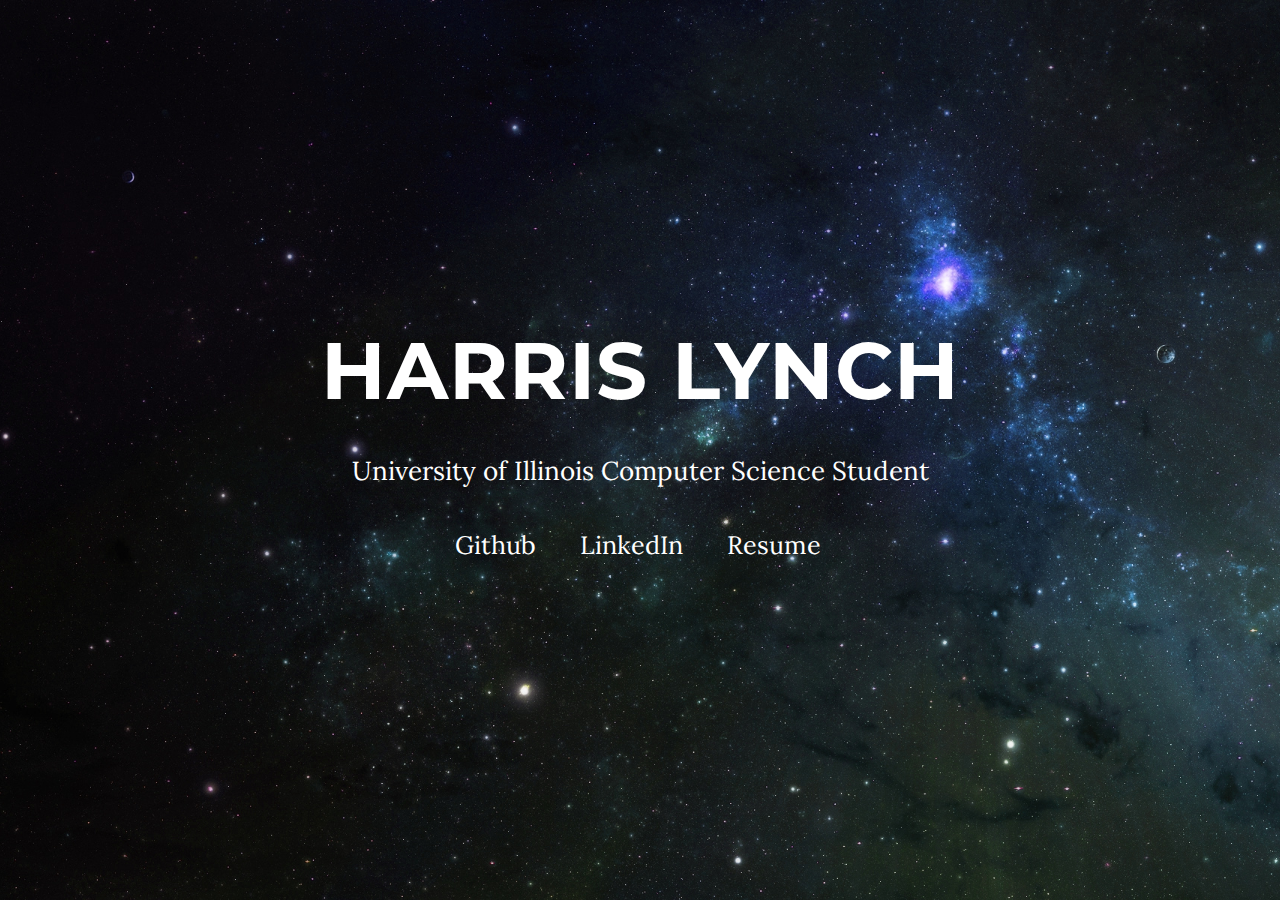
==== index.html @ 1fd01e35 "changed background to space" ====
<!DOCTYPE html>
<html lang="en">

<head>

    <meta charset="utf-8">
    <meta http-equiv="X-UA-Compatible" content="IE=edge">
    <meta name="viewport" content="width=device-width, initial-scale=1">
    <meta name="description" content="">
    <meta name="author" content="">

    <title>Harris Lynch</title>

    <!-- Bootstrap Core CSS -->
    <link href="css/bootstrap.min.css" rel="stylesheet">

    <!-- Custom CSS -->
    <link href="css/grayscale.css" rel="stylesheet">

    <!-- Custom Fonts -->
    <link href="font-awesome/css/font-awesome.min.css" rel="stylesheet" type="text/css">
    <link href="http://fonts.googleapis.com/css?family=Lora:400,700,400italic,700italic" rel="stylesheet" type="text/css">
    <link href="http://fonts.googleapis.com/css?family=Montserrat:400,700" rel="stylesheet" type="text/css">

    <!-- HTML5 Shim and Respond.js IE8 support of HTML5 elements and media queries -->
    <!-- WARNING: Respond.js doesn't work if you view the page via file:// -->
    <!--[if lt IE 9]>
        <script src="https://oss.maxcdn.com/libs/html5shiv/3.7.0/html5shiv.js"></script>
        <script src="https://oss.maxcdn.com/libs/respond.js/1.4.2/respond.min.js"></script>
    <![endif]-->

</head>

<body id="page-top" data-spy="scroll" data-target=".navbar-fixed-top">

    <!-- Intro Header -->
    <header class="intro">
        <div class="intro-body">
            <div class="container">
                <div class="row">
                    <h1 class="brand-heading my-name">Harris Lynch</h1>
                    <p class="intro-text">University of Illinois Computer Science Student<br></p>
                    <div class="row">
                        <ul class="list-inline">
                            <li style="padding-right:2.5em">
                                <a target="_blank" href="https://github.com/hjlynch2" class="custom-links">Github</a>
                            </li>
                            <li style="padding-right:2.5em">
                                <a target="_blank" href="https://www.linkedin.com/in/harrislynch" class="custom-links">LinkedIn</a>
                            </li>
                            <li>
                                <a target="_blank" href="Resume.pdf" class="custom-links">Resume</a>
                            </li>
                        </ul>
                    </div>
                </div>
            </div>
        </div>
    </header>

    <!-- jQuery -->
    <script src="js/jquery.js"></script>

    <!-- Bootstrap Core JavaScript -->
    <script src="js/bootstrap.min.js"></script>

    <!-- Plugin JavaScript -->
    <script src="js/jquery.easing.min.js"></script>

    <!-- Custom Theme JavaScript -->
    <script src="js/grayscale.js"></script>

</body>

</html>
---- css/grayscale.css ----
/*!
 * Start Bootstrap - Grayscale Bootstrap Theme (http://startbootstrap.com)
 * Code licensed under the Apache License v2.0.
 * For details, see http://www.apache.org/licenses/LICENSE-2.0.
 */

body {
    width: 100%;
    height: 100%;
    font-family: Lora,"Helvetica Neue",Helvetica,Arial,sans-serif;
    color: #fff;
    background-color: #000;
}

html {
    width: 100%;
    height: 100%;
}

h1,
h2,
h3,
h4,
h5,
h6 {
    margin: 0 0 35px;
    text-transform: uppercase;
    font-family: Montserrat,"Helvetica Neue",Helvetica,Arial,sans-serif;
    font-weight: 700;
    letter-spacing: 1px;
}

p {
    margin: 0 0 25px;
    font-size: 18px;
    line-height: 1.5;
}

@media(min-width:768px) {
    p {
        margin: 0 0 35px;
        font-size: 20px;
        line-height: 1.6;
    }
}

a {
    -webkit-transition: all .2s ease-in-out;
    -moz-transition: all .2s ease-in-out;
    transition: all .2s ease-in-out;
    color: #FFFFFF;
}

a:hover,
a:focus {
    text-decoration: none;
    color:#B4D7E6;
}

.light {
    font-weight: 400;
}

.navbar-custom {
    margin-bottom: 0;
    border-bottom: 1px solid rgba(255,255,255,.3);
    text-transform: uppercase;
    font-family: Montserrat,"Helvetica Neue",Helvetica,Arial,sans-serif;
    background-color: #000;
}

.navbar-custom .navbar-brand {
    font-weight: 700;
}

.navbar-custom .navbar-brand:focus {
    outline: 0;
}

.navbar-custom .navbar-brand .navbar-toggle {
    padding: 4px 6px;
    font-size: 16px;
    color: #fff;
}

.navbar-custom .navbar-brand .navbar-toggle:focus,
.navbar-custom .navbar-brand .navbar-toggle:active {
    outline: 0;
}

.navbar-custom a {
    color: #fff;
}

.navbar-custom .nav li a {
    -webkit-transition: background .3s ease-in-out;
    -moz-transition: background .3s ease-in-out;
    transition: background .3s ease-in-out;
}

.navbar-custom .nav li a:hover {
    outline: 0;
    color: rgba(255,255,255,.8);
    background-color: transparent;
}

.navbar-custom .nav li a:focus,
.navbar-custom .nav li a:active {
    outline: 0;
    background-color: transparent;
}

.navbar-custom .nav li.active {
    outline: 0;
}

.navbar-custom .nav li.active a {
    background-color: rgba(255,255,255,.3);
}

.navbar-custom .nav li.active a:hover {
    color: #fff;
}

@media(min-width:768px) {
    .navbar-custom {
        padding: 20px 0;
        border-bottom: 0;
        letter-spacing: 1px;
        background: 0 0;
        -webkit-transition: background .5s ease-in-out,padding .5s ease-in-out;
        -moz-transition: background .5s ease-in-out,padding .5s ease-in-out;
        transition: background .5s ease-in-out,padding .5s ease-in-out;
    }

    .navbar-custom.top-nav-collapse {
        padding: 0;
        border-bottom: 1px solid rgba(255,255,255,.3);
        background: #000;
    }
}

.intro {
    display: table;
    width: 100%;
    height: auto;
    padding: 100px 0;
    text-align: center;
    color: #fff;
    background: url(../img/uiuc.jpg) no-repeat bottom center scroll;
    background-color: #c299ff;
    -webkit-background-size: cover;
    -moz-background-size: cover;
    background-size: cover;
    -o-background-size: cover;
}

.intro .intro-body {
    display: table-cell;
    vertical-align: middle;
}

.intro .intro-body .brand-heading {
    font-size: 40px;
}

.intro .intro-body .intro-text {
    font-size: 18px;
}

@media(min-width:768px) {
    .intro {
        height: 100%;
        padding: 0;
    }

    .intro .intro-body .brand-heading {
        font-size: 80px;
    }

    .intro .intro-body .intro-text {
        font-size: 26px;
    }
}

.btn-circle {
    width: 70px;
    height: 70px;
    margin-top: 15px;
    padding: 7px 16px;
    border: 2px solid #fff;
    border-radius: 100%!important;
    font-size: 40px;
    color: #fff;
    background: 0 0;
    -webkit-transition: background .3s ease-in-out;
    -moz-transition: background .3s ease-in-out;
    transition: background .3s ease-in-out;
}

.btn-circle:hover,
.btn-circle:focus {
    outline: 0;
    color: #fff;
    background: rgba(255,255,255,.1);
}

.btn-circle i.animated {
    -webkit-transition-property: -webkit-transform;
    -webkit-transition-duration: 1s;
    -moz-transition-property: -moz-transform;
    -moz-transition-duration: 1s;
}

.btn-circle:hover i.animated {
    -webkit-animation-name: pulse;
    -moz-animation-name: pulse;
    -webkit-animation-duration: 1.5s;
    -moz-animation-duration: 1.5s;
    -webkit-animation-iteration-count: infinite;
    -moz-animation-iteration-count: infinite;
    -webkit-animation-timing-function: linear;
    -moz-animation-timing-function: linear;
}

@-webkit-keyframes pulse {    
    0% {
        -webkit-transform: scale(1);
        transform: scale(1);
    }

    50% {
        -webkit-transform: scale(1.2);
        transform: scale(1.2);
    }

    100% {
        -webkit-transform: scale(1);
        transform: scale(1);
    }
}

@-moz-keyframes pulse {    
    0% {
        -moz-transform: scale(1);
        transform: scale(1);
    }

    50% {
        -moz-transform: scale(1.2);
        transform: scale(1.2);
    }

    100% {
        -moz-transform: scale(1);
        transform: scale(1);
    }
}

.content-section {
    padding-top: 100px;
}

.download-section {
    width: 100%;
    padding: 50px 0;
    color: #fff;
    background: url(../img/downloads-bg.jpg) no-repeat center center scroll;
    background-color: #000;
    -webkit-background-size: cover;
    -moz-background-size: cover;
    background-size: cover;
    -o-background-size: cover;
}

#map {
    width: 100%;
    height: 200px;
    margin-top: 100px;
}

@media(min-width:767px) {
    .content-section {
        padding-top: 250px;
    }

    .download-section {
        padding: 100px 0;
    }

    #map {
        height: 400px;
        margin-top: 250px;
    }
}

.btn {
    border-radius: 0;
    text-transform: uppercase;
    font-family: Montserrat,"Helvetica Neue",Helvetica,Arial,sans-serif;
    font-weight: 400;
    -webkit-transition: all .3s ease-in-out;
    -moz-transition: all .3s ease-in-out;
    transition: all .3s ease-in-out;
}

.btn-default {
    border: 1px solid #99ffdd;
    color: #99ffdd;
    background-color: transparent;
}

.btn-default:hover,
.btn-default:focus {
    border: 1px solid #99ffdd;
    outline: 0;
    color: #000;
    background-color: #99ffdd;
}

ul.banner-social-buttons {
    margin-top: 0;
}

@media(max-width:1199px) {
    ul.banner-social-buttons {
        margin-top: 15px;
    }
}

@media(max-width:767px) {
    ul.banner-social-buttons li {
        display: block;
        margin-bottom: 20px;
        padding: 0;
    }

    ul.banner-social-buttons li:last-child {
        margin-bottom: 0;
    }
}

footer {
    padding: 50px 0;
}

footer p {
    margin: 0;
}

::-moz-selection {
    text-shadow: none;
    background: #fcfcfc;
    background: rgba(255,255,255,.2);
}

::selection {
    text-shadow: none;
    background: #fcfcfc;
    background: rgba(255,255,255,.2);
}

img::selection {
    background: 0 0;
}

img::-moz-selection {
    background: 0 0;
}

body {
    webkit-tap-highlight-color: rgba(255,255,255,.2);
    background-color:#000;
}




/* My CSS is below */
.custom-links {
    font-size: 1.8em;
}

.my-name {
}
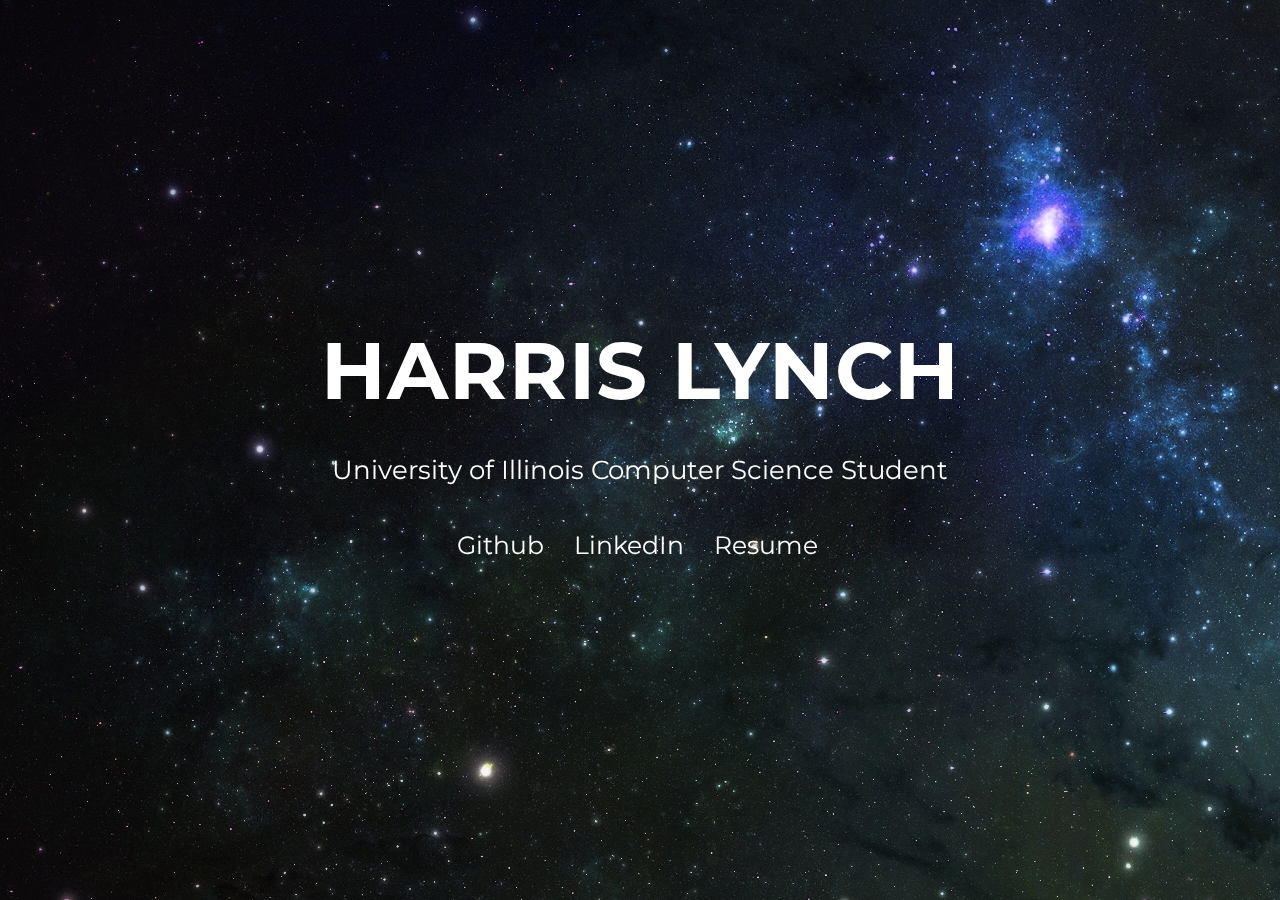
==== commit c4805068: "dyanmic background" ====
--- a/index.html
+++ b/index.html
@@ -32,7 +32,7 @@
 </head>
 
 <body id="page-top" data-spy="scroll" data-target=".navbar-fixed-top">
-
+<div id="bg"><img src="img/uiuc.jpg" alt=""></div>
     <!-- Intro Header -->
     <header class="intro">
         <div class="intro-body">
@@ -42,10 +42,10 @@
                     <p class="intro-text">University of Illinois Computer Science Student<br></p>
                     <div class="row">
                         <ul class="list-inline">
-                            <li style="padding-right:2.5em">
+                            <li style="padding-right:1.5em">
                                 <a target="_blank" href="https://github.com/hjlynch2" class="custom-links">Github</a>
                             </li>
-                            <li style="padding-right:2.5em">
+                            <li style="padding-right:1.5em">
                                 <a target="_blank" href="https://www.linkedin.com/in/harrislynch" class="custom-links">LinkedIn</a>
                             </li>
                             <li>
--- a/css/grayscale.css
+++ b/css/grayscale.css
@@ -147,12 +147,6 @@
     padding: 100px 0;
     text-align: center;
     color: #fff;
-    background: url(../img/uiuc.jpg) no-repeat bottom center scroll;
-    background-color: #c299ff;
-    -webkit-background-size: cover;
-    -moz-background-size: cover;
-    background-size: cover;
-    -o-background-size: cover;
 }
 
 .intro .intro-body {
@@ -166,6 +160,7 @@
 
 .intro .intro-body .intro-text {
     font-size: 18px;
+    font-family: Montserrat,"Helvetica Neue",Helvetica,Arial,sans-serif;
 }
 
 @media(min-width:768px) {
@@ -377,8 +372,28 @@
 
 
 /* My CSS is below */
+#bg {
+  position: fixed; 
+  top: -50%; 
+  left: -50%; 
+  width: 200%; 
+  height: 200%;
+  z-index: -1;
+}
+#bg img {
+  position: absolute; 
+  top: 0; 
+  left: 0; 
+  right: 0; 
+  bottom: 0; 
+  margin: auto; 
+  min-width: 50%;
+  min-height: 50%;
+}
+
 .custom-links {
     font-size: 1.8em;
+    font-family: Montserrat,"Helvetica Neue",Helvetica,Arial,sans-serif;
 }
 
 .my-name {
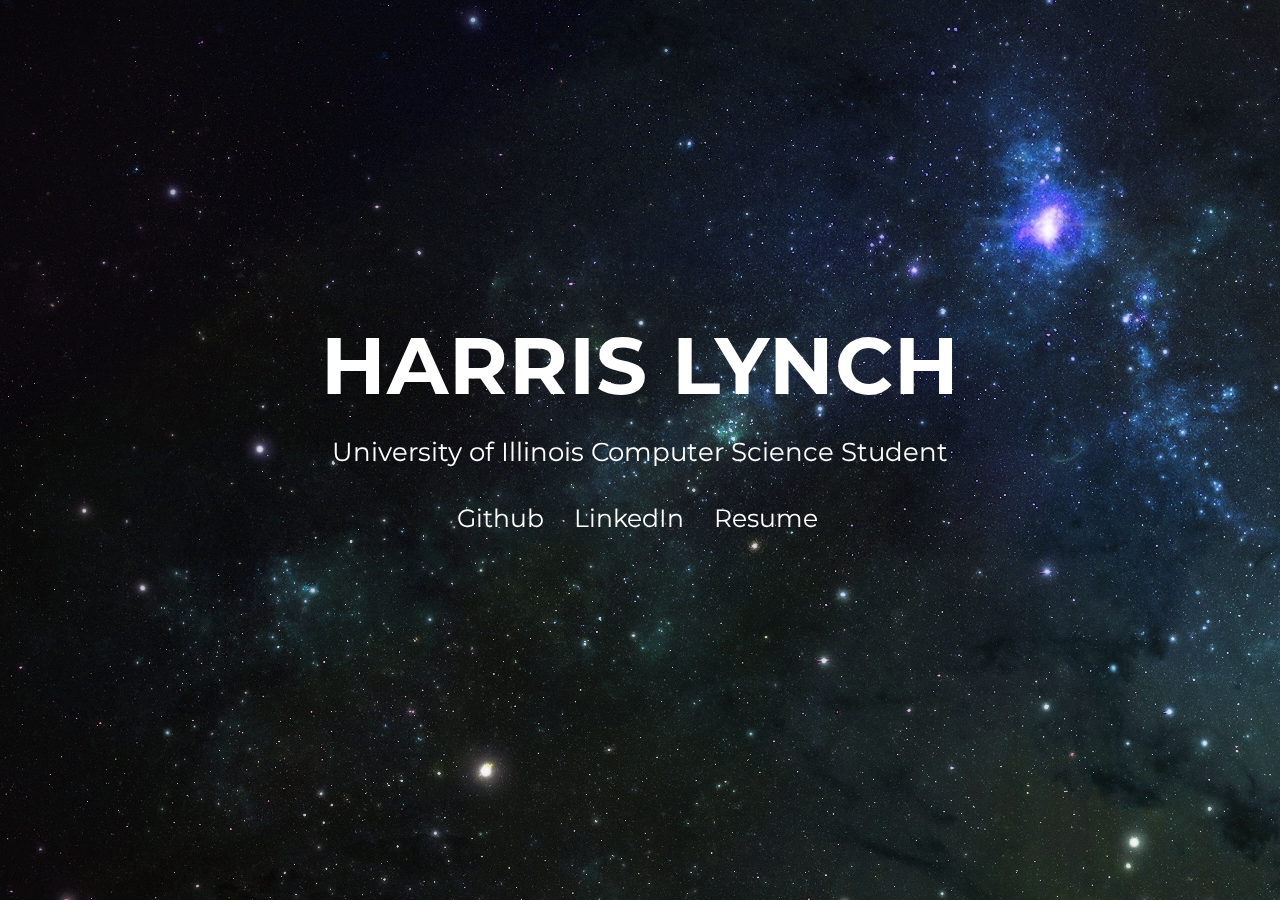
==== commit 36d587c5: "fixed line spacing" ====
--- a/index.html
+++ b/index.html
@@ -39,7 +39,7 @@
             <div class="container">
                 <div class="row">
                     <h1 class="brand-heading my-name">Harris Lynch</h1>
-                    <p class="intro-text">University of Illinois Computer Science Student<br></p>
+                    <p class="intro-text bio"><br>University of Illinois Computer Science Student<br></p>
                     <div class="row">
                         <ul class="list-inline">
                             <li style="padding-right:1.5em">
--- a/css/grayscale.css
+++ b/css/grayscale.css
@@ -378,7 +378,7 @@
   left: -50%; 
   width: 200%; 
   height: 200%;
-  z-index: -1;
+  z-index: -1
 }
 #bg img {
   position: absolute; 
@@ -391,10 +391,15 @@
   min-height: 50%;
 }
 
+.bio {
+    line-height: 100%;
+}
+
 .custom-links {
     font-size: 1.8em;
     font-family: Montserrat,"Helvetica Neue",Helvetica,Arial,sans-serif;
 }
 
 .my-name {
+    line-height: 30%;
 }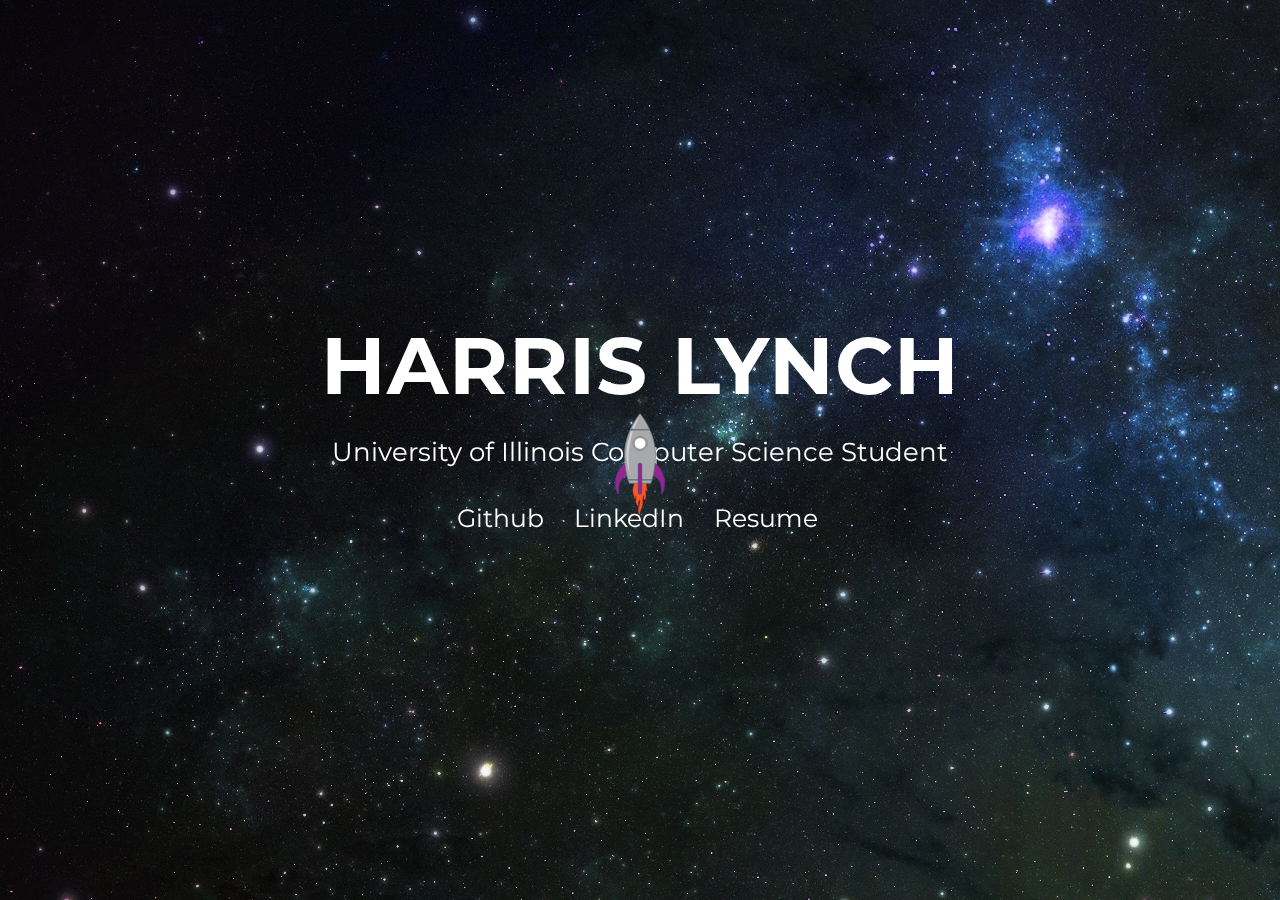
==== commit b7488bd1: "updated resume and added rocket animation cuz space is cool" ====
--- a/index.html
+++ b/index.html
@@ -8,6 +8,19 @@
     <meta name="viewport" content="width=device-width, initial-scale=1">
     <meta name="description" content="">
     <meta name="author" content="">
+
+    <meta charset="utf-8" />
+    <!-- Always force latest IE rendering engine (even in intranet) & Chrome Frame
+    Remove this if you use the .htaccess -->
+    <link rel="stylesheet" href="http://www.useragentman.com/shared/css/useragentmanExample.css" />
+    <link rel="stylesheet" href="css/transition-circle-keyframes.css" />
+    
+    <!-- IE doesn't do CSS3 Animations, so let's put in some JS code to fix. -->
+    
+    <!--[if lte IE 9 ]> 
+    <script type="text/javascript" src="/shared/js/jquery-1.7.2.min.js"></script>    
+    <script type="text/javascript" src="js/transition-circle-ie.js"></script>    
+    <![endif]-->
 
     <title>Harris Lynch</title>
 
@@ -34,11 +47,12 @@
 <body id="page-top" data-spy="scroll" data-target=".navbar-fixed-top">
 <div id="bg"><img src="img/uiuc.jpg" alt=""></div>
     <!-- Intro Header -->
-    <header class="intro">
+    <header class="intro" id = "field">
         <div class="intro-body">
             <div class="container">
                 <div class="row">
                     <h1 class="brand-heading my-name">Harris Lynch</h1>
+                    <img class="rocket" src="img/rocket.svg" width="50" height="auto"/>
                     <p class="intro-text bio"><br>University of Illinois Computer Science Student<br></p>
                     <div class="row">
                         <ul class="list-inline">
--- a/css/transition-circle-keyframes.css
+++ b/css/transition-circle-keyframes.css
@@ -0,0 +1,20 @@
+.rocket {
+    
+    /* 
+     * Make the initial position to be the center of the circle you want this
+     * object follow.
+     */
+    position: absolute;
+    margin-left: auto;
+    margin-right: auto;
+    left: 0;
+    right: 0;
+    animation: orbit 15s linear infinite;
+    z-index: 3;
+}
+
+/* Note that the second rotate in each of the transforms below has been removed */
+@keyframes orbit {
+    from {  transform: rotate(360deg) translateX(250px); }
+    to   {  transform: rotate(0deg) translateX(250px); }
+}--- a/css/grayscale.css
+++ b/css/grayscale.css
@@ -378,7 +378,7 @@
   left: -50%; 
   width: 200%; 
   height: 200%;
-  z-index: -1
+  z-index: 0;
 }
 #bg img {
   position: absolute; 
@@ -392,14 +392,20 @@
 }
 
 .bio {
+    position: relative;
     line-height: 100%;
+    z-index: 1;
 }
 
 .custom-links {
+    position:relative;
     font-size: 1.8em;
     font-family: Montserrat,"Helvetica Neue",Helvetica,Arial,sans-serif;
+    z-index: 2;
 }
 
 .my-name {
+    position: relative;
     line-height: 30%;
+    z-index: 4;
 }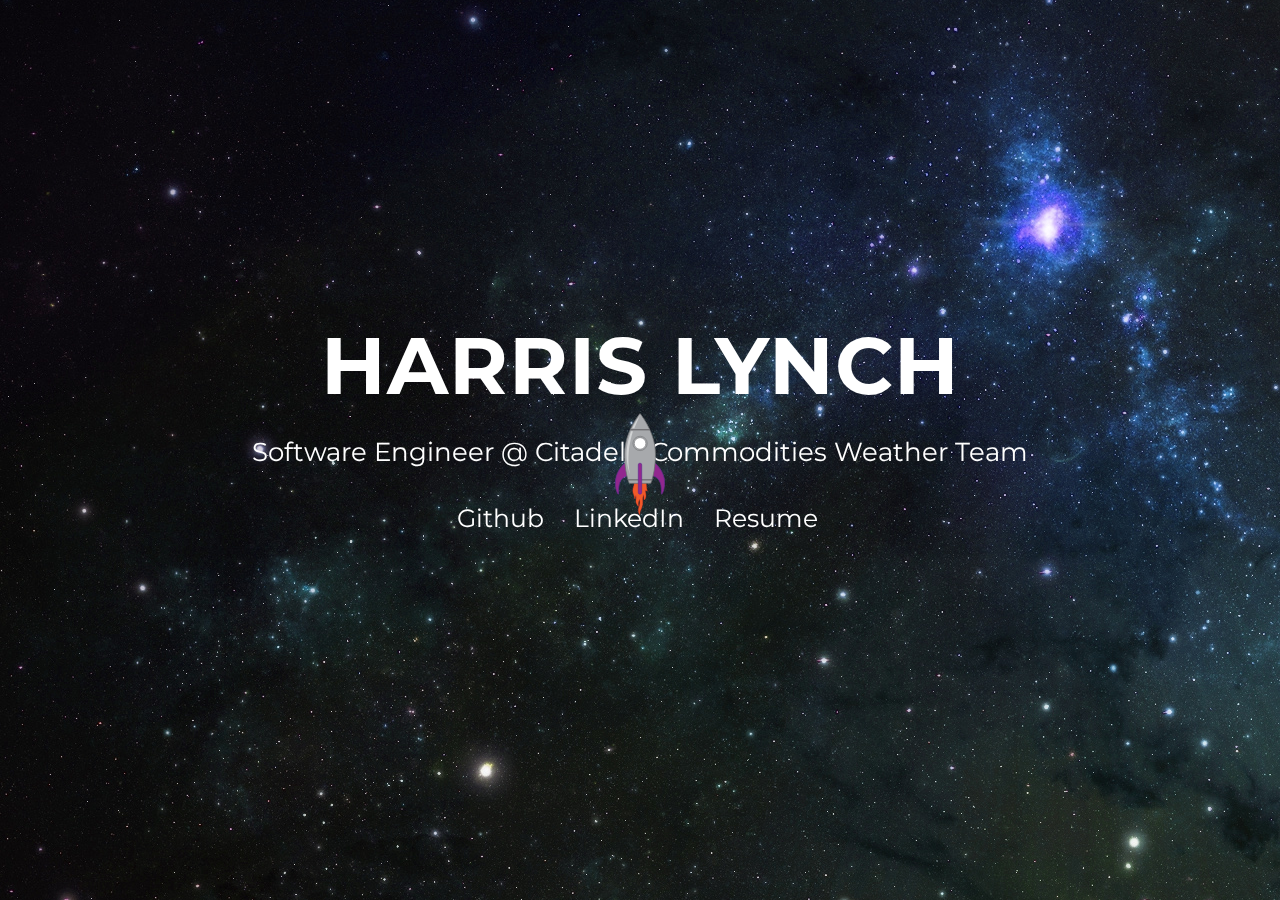
==== commit bea183d6: "updating tag line" ====
--- a/index.html
+++ b/index.html
@@ -12,14 +12,13 @@
     <meta charset="utf-8" />
     <!-- Always force latest IE rendering engine (even in intranet) & Chrome Frame
     Remove this if you use the .htaccess -->
-    <link rel="stylesheet" href="http://www.useragentman.com/shared/css/useragentmanExample.css" />
     <link rel="stylesheet" href="css/transition-circle-keyframes.css" />
-    
+
     <!-- IE doesn't do CSS3 Animations, so let's put in some JS code to fix. -->
-    
-    <!--[if lte IE 9 ]> 
-    <script type="text/javascript" src="/shared/js/jquery-1.7.2.min.js"></script>    
-    <script type="text/javascript" src="js/transition-circle-ie.js"></script>    
+
+    <!--[if lte IE 9 ]>
+    <script type="text/javascript" src="/shared/js/jquery-1.7.2.min.js"></script>
+    <script type="text/javascript" src="js/transition-circle-ie.js"></script>
     <![endif]-->
 
     <title>Harris Lynch</title>
@@ -32,8 +31,8 @@
 
     <!-- Custom Fonts -->
     <link href="font-awesome/css/font-awesome.min.css" rel="stylesheet" type="text/css">
-    <link href="http://fonts.googleapis.com/css?family=Lora:400,700,400italic,700italic" rel="stylesheet" type="text/css">
-    <link href="http://fonts.googleapis.com/css?family=Montserrat:400,700" rel="stylesheet" type="text/css">
+    <link href="https://fonts.googleapis.com/css?family=Lora:400,700,400italic,700italic" rel="stylesheet" type="text/css">
+    <link href="https://fonts.googleapis.com/css?family=Montserrat:400,700" rel="stylesheet" type="text/css">
 
     <!-- HTML5 Shim and Respond.js IE8 support of HTML5 elements and media queries -->
     <!-- WARNING: Respond.js doesn't work if you view the page via file:// -->
@@ -53,7 +52,7 @@
                 <div class="row">
                     <h1 class="brand-heading my-name">Harris Lynch</h1>
                     <img class="rocket" src="img/rocket.svg" width="50" height="auto"/>
-                    <p class="intro-text bio"><br>University of Illinois Computer Science Student<br></p>
+                    <p class="intro-text bio"><br>Software Engineer @ Citadel - Commodities Weather Team<br></p>
                     <div class="row">
                         <ul class="list-inline">
                             <li style="padding-right:1.5em">
@@ -63,7 +62,7 @@
                                 <a target="_blank" href="https://www.linkedin.com/in/harrislynch" class="custom-links">LinkedIn</a>
                             </li>
                             <li>
-                                <a target="_blank" href="Resume.pdf" class="custom-links">Resume</a>
+                                <a target="_blank" href="Harris_Lynch_Resume.pdf" class="custom-links">Resume</a>
                             </li>
                         </ul>
                     </div>
--- a/css/grayscale.css
+++ b/css/grayscale.css
@@ -408,4 +408,15 @@
     position: relative;
     line-height: 30%;
     z-index: 4;
+}
+
+@media screen and (max-width: 1024px) {
+  .rocket {
+    visibility: hidden;
+    clear: both;
+    float: left;
+    margin: 10px auto 5px 20px;
+    width: 28%;
+    display: none;
+  }
 }